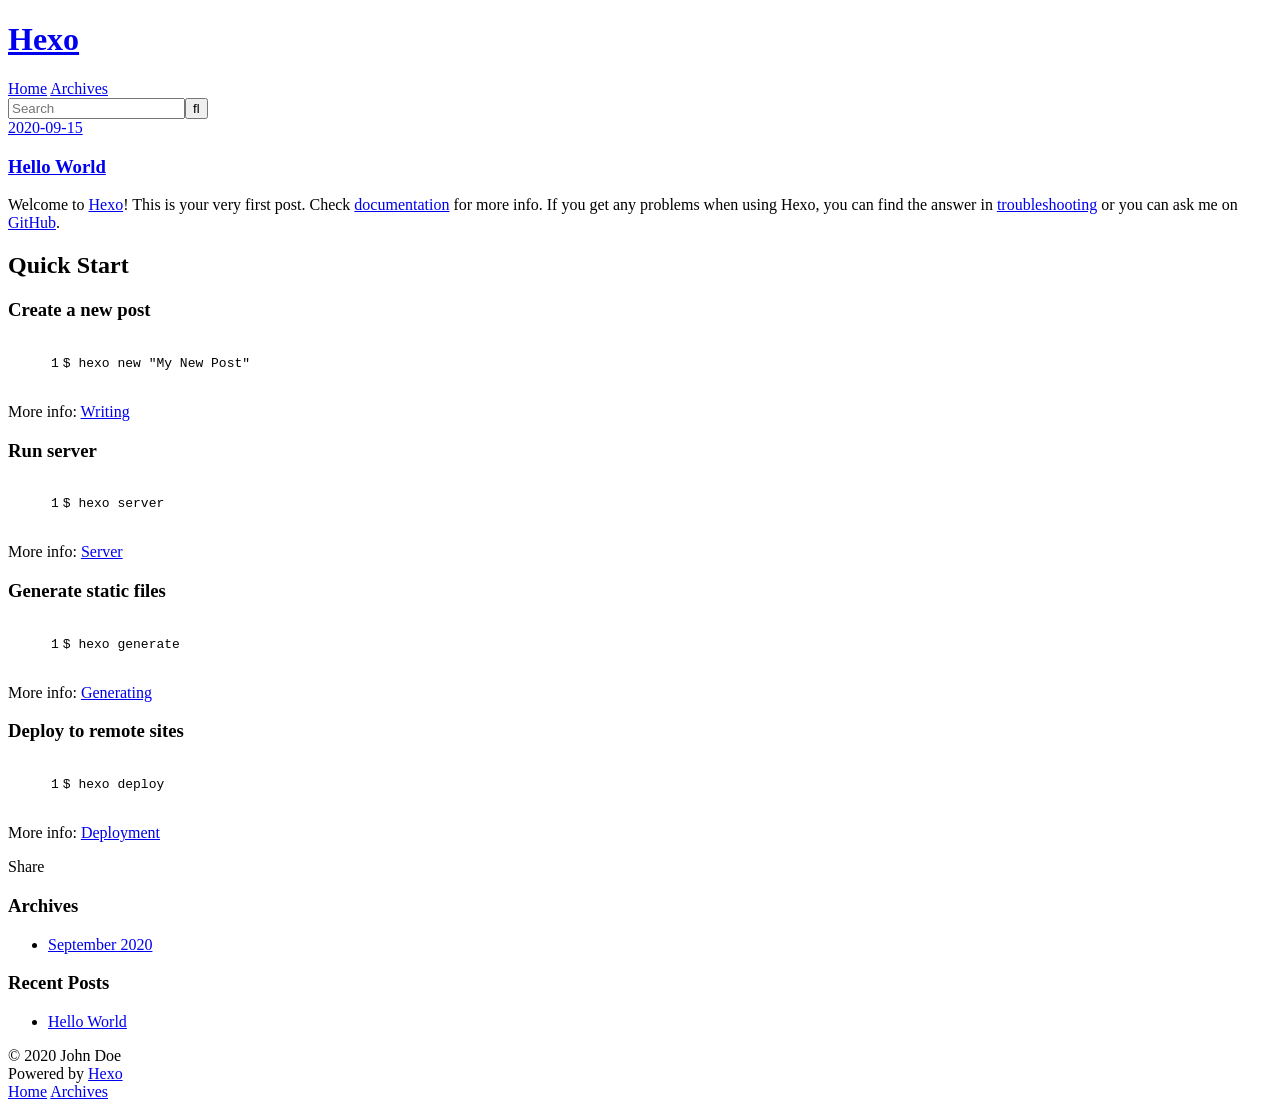
==== index.html @ fa1f3995 "Site updated: 2020-09-15 16:35:56" ====
<!DOCTYPE html>
<html>
<head>
  <meta charset="utf-8">
  

  
  <title>Hexo</title>
  <meta name="viewport" content="width=device-width, initial-scale=1, maximum-scale=1">
  <meta property="og:type" content="website">
<meta property="og:title" content="Hexo">
<meta property="og:url" content="http://example.com/index.html">
<meta property="og:site_name" content="Hexo">
<meta property="og:locale" content="en_US">
<meta property="article:author" content="John Doe">
<meta name="twitter:card" content="summary">
  
    <link rel="alternate" href="/atom.xml" title="Hexo" type="application/atom+xml">
  
  
    <link rel="icon" href="/favicon.png">
  
  
    <link href="//fonts.googleapis.com/css?family=Source+Code+Pro" rel="stylesheet" type="text/css">
  
  
<link rel="stylesheet" href="/css/style.css">

<meta name="generator" content="Hexo 5.1.1"></head>

<body>
  <div id="container">
    <div id="wrap">
      <header id="header">
  <div id="banner"></div>
  <div id="header-outer" class="outer">
    <div id="header-title" class="inner">
      <h1 id="logo-wrap">
        <a href="/" id="logo">Hexo</a>
      </h1>
      
    </div>
    <div id="header-inner" class="inner">
      <nav id="main-nav">
        <a id="main-nav-toggle" class="nav-icon"></a>
        
          <a class="main-nav-link" href="/">Home</a>
        
          <a class="main-nav-link" href="/archives">Archives</a>
        
      </nav>
      <nav id="sub-nav">
        
          <a id="nav-rss-link" class="nav-icon" href="/atom.xml" title="RSS Feed"></a>
        
        <a id="nav-search-btn" class="nav-icon" title="Search"></a>
      </nav>
      <div id="search-form-wrap">
        <form action="//google.com/search" method="get" accept-charset="UTF-8" class="search-form"><input type="search" name="q" class="search-form-input" placeholder="Search"><button type="submit" class="search-form-submit">&#xF002;</button><input type="hidden" name="sitesearch" value="http://example.com"></form>
      </div>
    </div>
  </div>
</header>
      <div class="outer">
        <section id="main">
  
    <article id="post-hello-world" class="article article-type-post" itemscope itemprop="blogPost">
  <div class="article-meta">
    <a href="/2020/09/15/hello-world/" class="article-date">
  <time datetime="2020-09-15T08:16:08.297Z" itemprop="datePublished">2020-09-15</time>
</a>
    
  </div>
  <div class="article-inner">
    
    
      <header class="article-header">
        
  
    <h1 itemprop="name">
      <a class="article-title" href="/2020/09/15/hello-world/">Hello World</a>
    </h1>
  

      </header>
    
    <div class="article-entry" itemprop="articleBody">
      
        <p>Welcome to <a target="_blank" rel="noopener" href="https://hexo.io/">Hexo</a>! This is your very first post. Check <a target="_blank" rel="noopener" href="https://hexo.io/docs/">documentation</a> for more info. If you get any problems when using Hexo, you can find the answer in <a target="_blank" rel="noopener" href="https://hexo.io/docs/troubleshooting.html">troubleshooting</a> or you can ask me on <a target="_blank" rel="noopener" href="https://github.com/hexojs/hexo/issues">GitHub</a>.</p>
<h2 id="Quick-Start"><a href="#Quick-Start" class="headerlink" title="Quick Start"></a>Quick Start</h2><h3 id="Create-a-new-post"><a href="#Create-a-new-post" class="headerlink" title="Create a new post"></a>Create a new post</h3><figure class="highlight bash"><table><tr><td class="gutter"><pre><span class="line">1</span><br></pre></td><td class="code"><pre><span class="line">$ hexo new <span class="string">&quot;My New Post&quot;</span></span><br></pre></td></tr></table></figure>

<p>More info: <a target="_blank" rel="noopener" href="https://hexo.io/docs/writing.html">Writing</a></p>
<h3 id="Run-server"><a href="#Run-server" class="headerlink" title="Run server"></a>Run server</h3><figure class="highlight bash"><table><tr><td class="gutter"><pre><span class="line">1</span><br></pre></td><td class="code"><pre><span class="line">$ hexo server</span><br></pre></td></tr></table></figure>

<p>More info: <a target="_blank" rel="noopener" href="https://hexo.io/docs/server.html">Server</a></p>
<h3 id="Generate-static-files"><a href="#Generate-static-files" class="headerlink" title="Generate static files"></a>Generate static files</h3><figure class="highlight bash"><table><tr><td class="gutter"><pre><span class="line">1</span><br></pre></td><td class="code"><pre><span class="line">$ hexo generate</span><br></pre></td></tr></table></figure>

<p>More info: <a target="_blank" rel="noopener" href="https://hexo.io/docs/generating.html">Generating</a></p>
<h3 id="Deploy-to-remote-sites"><a href="#Deploy-to-remote-sites" class="headerlink" title="Deploy to remote sites"></a>Deploy to remote sites</h3><figure class="highlight bash"><table><tr><td class="gutter"><pre><span class="line">1</span><br></pre></td><td class="code"><pre><span class="line">$ hexo deploy</span><br></pre></td></tr></table></figure>

<p>More info: <a target="_blank" rel="noopener" href="https://hexo.io/docs/one-command-deployment.html">Deployment</a></p>

      
    </div>
    <footer class="article-footer">
      <a data-url="http://example.com/2020/09/15/hello-world/" data-id="ckf3ot1bj0000tyfagwinfirf" class="article-share-link">Share</a>
      
      
    </footer>
  </div>
  
</article>


  


</section>
        
          <aside id="sidebar">
  
    

  
    

  
    
  
    
  <div class="widget-wrap">
    <h3 class="widget-title">Archives</h3>
    <div class="widget">
      <ul class="archive-list"><li class="archive-list-item"><a class="archive-list-link" href="/archives/2020/09/">September 2020</a></li></ul>
    </div>
  </div>


  
    
  <div class="widget-wrap">
    <h3 class="widget-title">Recent Posts</h3>
    <div class="widget">
      <ul>
        
          <li>
            <a href="/2020/09/15/hello-world/">Hello World</a>
          </li>
        
      </ul>
    </div>
  </div>

  
</aside>
        
      </div>
      <footer id="footer">
  
  <div class="outer">
    <div id="footer-info" class="inner">
      &copy; 2020 John Doe<br>
      Powered by <a href="http://hexo.io/" target="_blank">Hexo</a>
    </div>
  </div>
</footer>
    </div>
    <nav id="mobile-nav">
  
    <a href="/" class="mobile-nav-link">Home</a>
  
    <a href="/archives" class="mobile-nav-link">Archives</a>
  
</nav>
    

<script src="//ajax.googleapis.com/ajax/libs/jquery/2.0.3/jquery.min.js"></script>


  
<link rel="stylesheet" href="/fancybox/jquery.fancybox.css">

  
<script src="/fancybox/jquery.fancybox.pack.js"></script>




<script src="/js/script.js"></script>




  </div>
</body>
</html>
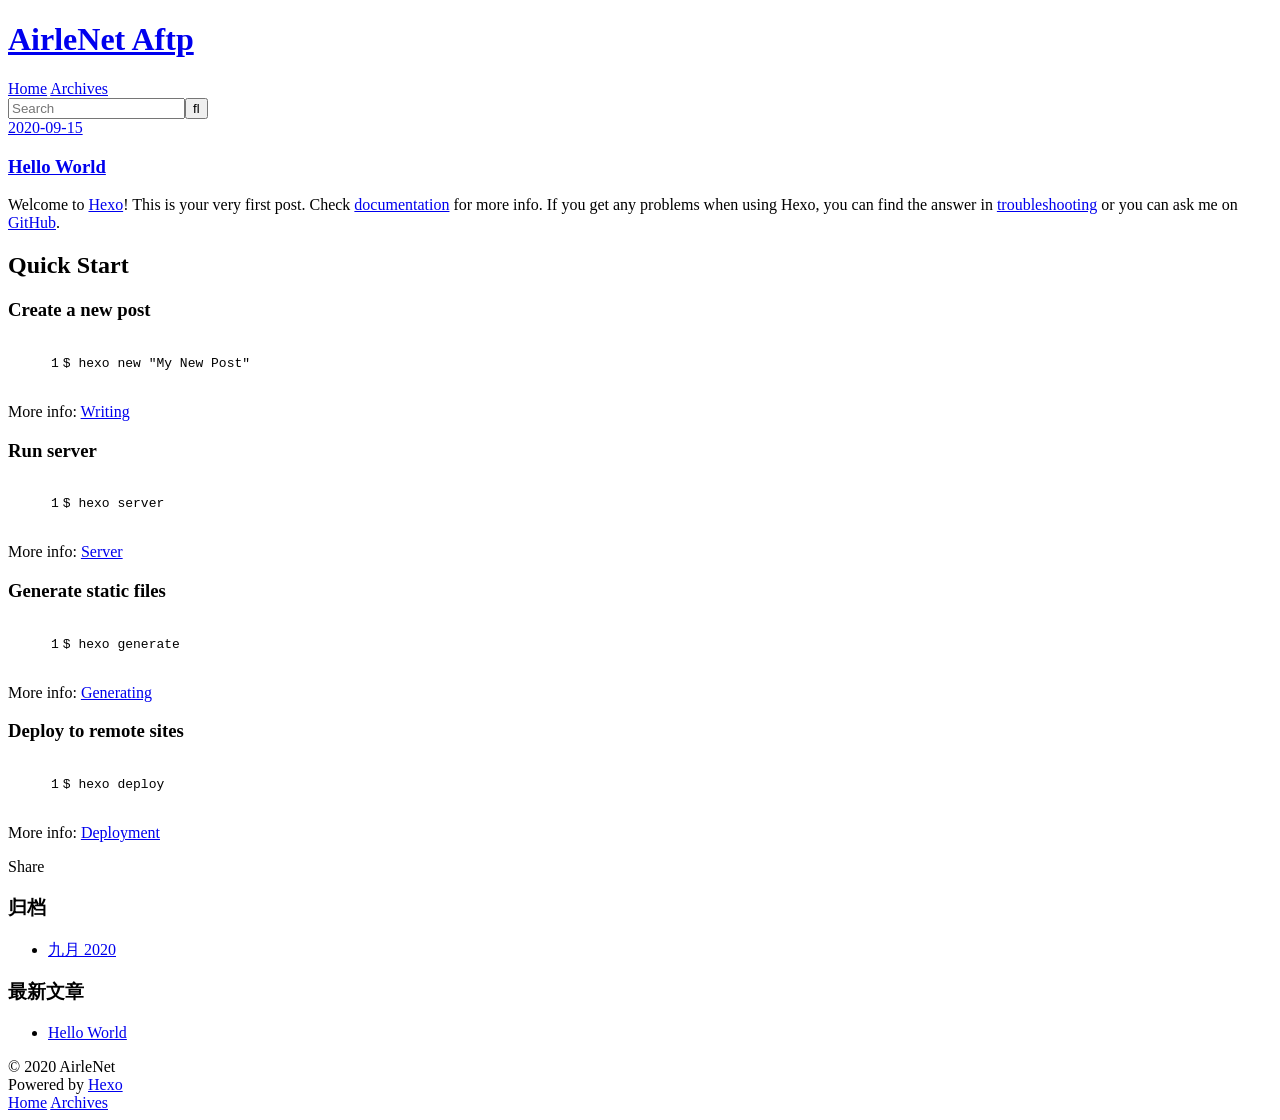
==== commit c903d185: "Site updated: 2020-09-16 16:53:44" ====
--- a/index.html
+++ b/index.html
@@ -5,17 +5,17 @@
   
 
   
-  <title>Hexo</title>
+  <title>AirleNet Aftp</title>
   <meta name="viewport" content="width=device-width, initial-scale=1, maximum-scale=1">
   <meta property="og:type" content="website">
-<meta property="og:title" content="Hexo">
+<meta property="og:title" content="AirleNet Aftp">
 <meta property="og:url" content="http://example.com/index.html">
-<meta property="og:site_name" content="Hexo">
-<meta property="og:locale" content="en_US">
-<meta property="article:author" content="John Doe">
+<meta property="og:site_name" content="AirleNet Aftp">
+<meta property="og:locale" content="zh_CN">
+<meta property="article:author" content="AirleNet">
 <meta name="twitter:card" content="summary">
   
-    <link rel="alternate" href="/atom.xml" title="Hexo" type="application/atom+xml">
+    <link rel="alternate" href="/atom.xml" title="AirleNet Aftp" type="application/atom+xml">
   
   
     <link rel="icon" href="/favicon.png">
@@ -36,7 +36,7 @@
   <div id="header-outer" class="outer">
     <div id="header-title" class="inner">
       <h1 id="logo-wrap">
-        <a href="/" id="logo">Hexo</a>
+        <a href="/" id="logo">AirleNet Aftp</a>
       </h1>
       
     </div>
@@ -53,7 +53,7 @@
         
           <a id="nav-rss-link" class="nav-icon" href="/atom.xml" title="RSS Feed"></a>
         
-        <a id="nav-search-btn" class="nav-icon" title="Search"></a>
+        <a id="nav-search-btn" class="nav-icon" title="搜索"></a>
       </nav>
       <div id="search-form-wrap">
         <form action="//google.com/search" method="get" accept-charset="UTF-8" class="search-form"><input type="search" name="q" class="search-form-input" placeholder="Search"><button type="submit" class="search-form-submit">&#xF002;</button><input type="hidden" name="sitesearch" value="http://example.com"></form>
@@ -129,9 +129,9 @@
   
     
   <div class="widget-wrap">
-    <h3 class="widget-title">Archives</h3>
+    <h3 class="widget-title">归档</h3>
     <div class="widget">
-      <ul class="archive-list"><li class="archive-list-item"><a class="archive-list-link" href="/archives/2020/09/">September 2020</a></li></ul>
+      <ul class="archive-list"><li class="archive-list-item"><a class="archive-list-link" href="/archives/2020/09/">九月 2020</a></li></ul>
     </div>
   </div>
 
@@ -139,7 +139,7 @@
   
     
   <div class="widget-wrap">
-    <h3 class="widget-title">Recent Posts</h3>
+    <h3 class="widget-title">最新文章</h3>
     <div class="widget">
       <ul>
         
@@ -159,7 +159,7 @@
   
   <div class="outer">
     <div id="footer-info" class="inner">
-      &copy; 2020 John Doe<br>
+      &copy; 2020 AirleNet<br>
       Powered by <a href="http://hexo.io/" target="_blank">Hexo</a>
     </div>
   </div>
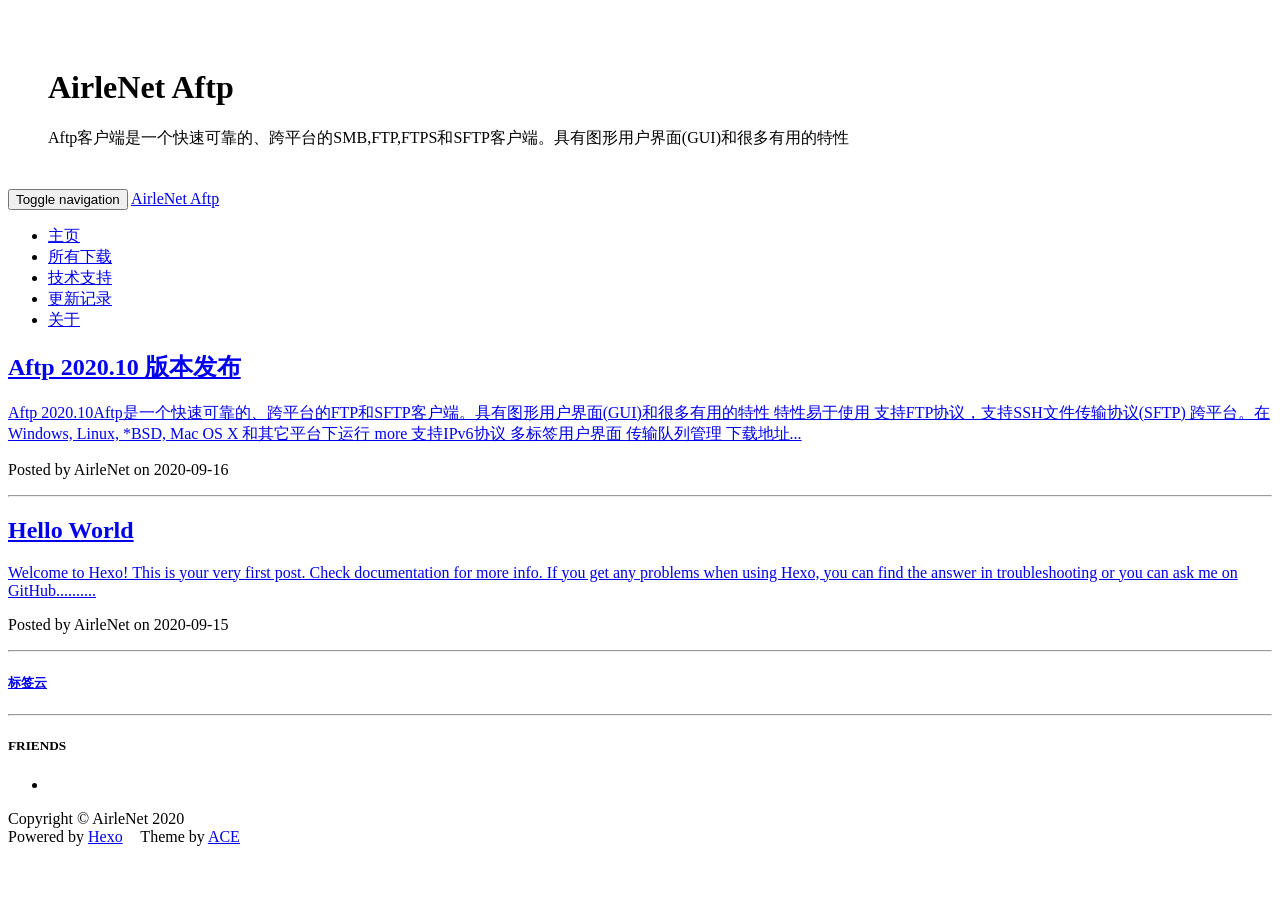
==== commit a03f68c8: "Site updated: 2020-09-16 17:21:27" ====
--- a/index.html
+++ b/index.html
@@ -1,196 +1,517 @@
 <!DOCTYPE html>
-<html>
+<html lang="en">
+
+<!-- Head tag -->
 <head>
-  <meta charset="utf-8">
+    <meta charset="utf-8">
+    <meta http-equiv="X-UA-Compatible" content="IE=edge">
+    <meta name="viewport" content="width=device-width, initial-scale=1">
+    <meta name="description" content="Aftp客户端是一个快速可靠的、跨平台的SMB,FTP,FTPS和SFTP客户端。具有图形用户界面(GUI)和很多有用的特性">
+    <meta name="keyword"  content="AirleNet Aftp">
+    <!--<base href="https://airlenet.github.io/Aftp/" />-->
+    <link rel="shortcut icon" href="/Aftp/img/favicon.ico">
+    <!-- Place this tag in your head or just before your close body tag. -->
+    <script async defer src="https://buttons.github.io/buttons.js"></script>
+    <title>
+        
+          AirleNet Aftp
+        
+    </title>
+
+    <link rel="canonical" href="https://airlenet.github.io/Aftp/">
+
+    <!-- Bootstrap Core CSS -->
+
+   
+<link rel="stylesheet" href="https://cdn.staticfile.org/twitter-bootstrap/3.4.1/css/bootstrap.min.css">
+
+
+    
+
+    <!-- Custom CSS --> 
+    
+<link rel="stylesheet" href="/Aftp/css/beantech.min.css">
+
+
+    
+<link rel="stylesheet" href="/Aftp/css/donate.css">
+
+	
+<link rel="stylesheet" href="/Aftp/css/w3.css">
+
+    <!-- Pygments Highlight CSS -->
+    
+<link rel="stylesheet" href="/Aftp/css/highlight.css">
+
+
+    
+<link rel="stylesheet" href="/Aftp/css/widget.css">
+
+
+    
+<link rel="stylesheet" href="/Aftp/css/rocket.css">
+
+
+    
+<link rel="stylesheet" href="/Aftp/css/signature.css">
+
+
+    
+<link rel="stylesheet" href="/Aftp/css/toc.css">
+
+
+    <!-- Custom Fonts -->
+    <!-- <link href="https://maxcdn.bootstrapcdn.com/font-awesome/4.3.0/css/font-awesome.min.css" rel="stylesheet" type="text/css"> -->
+    <!-- Hux change font-awesome CDN to qiniu -->
+    <link href="https://cdn.staticfile.org/font-awesome/4.5.0/css/font-awesome.min.css" rel="stylesheet" type="text/css">
+
+
+    <!-- Hux Delete, sad but pending in China
+    <link href='http://fonts.googleapis.com/css?family=Lora:400,700,400italic,700italic' rel='stylesheet' type='text/css'>
+    <link href='http://fonts.googleapis.com/css?family=Open+Sans:300italic,400italic,600italic,700italic,800italic,400,300,600,700,800' rel='stylesheet' type='text/
+    css'>
+    -->
+
+
+    <!-- HTML5 Shim and Respond.js IE8 support of HTML5 elements and media queries -->
+    <!-- WARNING: Respond.js doesn't work if you view the page via file:// -->
+    <!--[if lt IE 9]>
+        <script src="https://oss.maxcdn.com/libs/html5shiv/3.7.0/html5shiv.js"></script>
+        <script src="https://oss.maxcdn.com/libs/respond.js/1.4.2/respond.min.js"></script>
+    <![endif]-->
+	
+
+    <!-- ga & ba script hoook -->
+    <script></script>
+<meta name="generator" content="Hexo 5.1.1"><link rel="alternate" href="/Aftp/atom.xml" title="AirleNet Aftp" type="application/atom+xml">
+</head>
+
+
+<!-- hack iOS CSS :active style -->
+<body ontouchstart="">
+	<!-- Modified by Yu-Hsuan Yen -->
+<!-- Post Header -->
+<style type="text/css">
+    header.intro-header{
+    }
+   .post-heading{
+    padding:20px;
+    }
+  .person {
+    border: 10px solid transparent;
+    margin-bottom: 25px;
+    width: 80%;
+    height: 80%;
+    opacity: 0.7;
+  }
+  .person:hover {
+    border-color: #f1f1f1;
+  }
+
+</style>
+
+<header id="headerid" class="w3-indigo intro-header" style="position:relative;">
+    <!-- Signature -->
+	
+        <div class="container">
+            <div class=" row" >
+			
+			<canvas id="particles-js-canvas" style="position:absolute;z-index:1;top:0px;left:0px;" width="100%" height="50%"></canvas>
+			
+                <div class="col-lg-8 col-lg-offset-2 col-md-10 col-md-offset-1" style="z-index:2;">
+                
+				
+                    <div class="site-heading"  style="padding:40px">
+                        <h1>AirleNet Aftp</h1>
+                        <!--<hr class="small">-->
+                        <span class="subheading">Aftp客户端是一个快速可靠的、跨平台的SMB,FTP,FTPS和SFTP客户端。具有图形用户界面(GUI)和很多有用的特性</span>
+                    </div>
+                
+                
+                </div>
+            </div>
+        </div>
   
-
-  
-  <title>AirleNet Aftp</title>
-  <meta name="viewport" content="width=device-width, initial-scale=1, maximum-scale=1">
-  <meta property="og:type" content="website">
-<meta property="og:title" content="AirleNet Aftp">
-<meta property="og:url" content="http://example.com/index.html">
-<meta property="og:site_name" content="AirleNet Aftp">
-<meta property="og:locale" content="zh_CN">
-<meta property="article:author" content="AirleNet">
-<meta name="twitter:card" content="summary">
-  
-    <link rel="alternate" href="/atom.xml" title="AirleNet Aftp" type="application/atom+xml">
-  
-  
-    <link rel="icon" href="/favicon.png">
-  
-  
-    <link href="//fonts.googleapis.com/css?family=Source+Code+Pro" rel="stylesheet" type="text/css">
-  
-  
-<link rel="stylesheet" href="/css/style.css">
-
-<meta name="generator" content="Hexo 5.1.1"></head>
-
-<body>
-  <div id="container">
-    <div id="wrap">
-      <header id="header">
-  <div id="banner"></div>
-  <div id="header-outer" class="outer">
-    <div id="header-title" class="inner">
-      <h1 id="logo-wrap">
-        <a href="/" id="logo">AirleNet Aftp</a>
-      </h1>
-      
+</header>
+
+	
+    <!-- Navigation -->
+<nav class="navbar navbar-default navbar-custom navbar-fixed-top">
+    <div class="container-fluid">
+        <!-- Brand and toggle get grouped for better mobile display -->
+        <div class="navbar-header page-scroll">
+            <button type="button" class="navbar-toggle">
+                <span class="sr-only">Toggle navigation</span>
+                <span class="icon-bar"></span>
+                <span class="icon-bar"></span>
+                <span class="icon-bar"></span>
+            </button>
+            <a class="navbar-brand" href="/Aftp/">AirleNet Aftp</a>
+        </div>
+
+        <!-- Collect the nav links, forms, and other content for toggling -->
+        <!-- Known Issue, found by Hux:
+            <nav>'s height woule be hold on by its content.
+            so, when navbar scale out, the <nav> will cover tags.
+            also mask any touch event of tags, unfortunately.
+        -->
+        <div id="huxblog_navbar">
+            <div class="navbar-collapse">
+                <ul class="nav navbar-nav navbar-right">
+                    <li>
+                        <a  href="/Aftp/">主页</a>
+                    </li>
+		    
+                    
+
+                        
+                        <li>
+           
+                            <a  href="/Aftp/downloads">所有下载</a>
+                           
+                        </li>
+                        
+                    
+
+                        
+                        <li>
+           
+                            <a  href="/Aftp/support">技术支持</a>
+                           
+                        </li>
+                        
+                    
+
+                        
+                        <li>
+           
+                            <a  href="/Aftp/changelog">更新记录</a>
+                           
+                        </li>
+                        
+                    
+
+                        
+                        <li>
+           
+                            <a  href="/Aftp/about">关于</a>
+                           
+                        </li>
+                        
+                    
+                    
+                </ul>
+            </div>
+        </div>
+        <!-- /.navbar-collapse -->
     </div>
-    <div id="header-inner" class="inner">
-      <nav id="main-nav">
-        <a id="main-nav-toggle" class="nav-icon"></a>
+    <!-- /.container -->
+</nav>
+<script>
+    // Drop Bootstarp low-performance Navbar
+    // Use customize navbar with high-quality material design animation
+    // in high-perf jank-free CSS3 implementation
+    var $body   = document.body;
+    var $toggle = document.querySelector('.navbar-toggle');
+    var $navbar = document.querySelector('#huxblog_navbar');
+    var $collapse = document.querySelector('.navbar-collapse');
+
+    $toggle.addEventListener('click', handleMagic)
+    function handleMagic(e){
+        if ($navbar.className.indexOf('in') > 0) {
+        // CLOSE
+            $navbar.className = " ";
+            // wait until animation end.
+            setTimeout(function(){
+                // prevent frequently toggle
+                if($navbar.className.indexOf('in') < 0) {
+                    $collapse.style.height = "0px"
+                }
+            },400)
+        }else{
+        // OPEN
+            $collapse.style.height = "auto"
+            $navbar.className += " in";
+        }
+    }
+</script>
+
+
+    <!-- Main Content -->
+    <!-- Main Content -->
+<div class="container">
+    <div class="row">
         
-          <a class="main-nav-link" href="/">Home</a>
+<!-- NO SIDEBAR -->
+    <!-- Post Container -->
+            <div class="col-lg-8 col-lg-offset-2 col-md-10 col-md-offset-1 post-container">
+	        
+		<!-- Main Content -->
+
+
+
+
+<div class="w3-row-padding">
+	<a href="/Aftp/2020/09/16/release-aftp-2020-10/">
+        <h2 class="post-title">
+            Aftp 2020.10 版本发布
+        </h2>
+        <h3 class="post-subtitle">
+            
+        </h3>
+	</a>
+
+<div>
+
+    <a href="/Aftp/2020/09/16/release-aftp-2020-10/">
+
+        <div class="post-content-preview">
+            Aftp 2020.10Aftp是一个快速可靠的、跨平台的FTP和SFTP客户端。具有图形用户界面(GUI)和很多有用的特性
+特性易于使用
+支持FTP协议，支持SSH文件传输协议(SFTP)
+跨平台。在 Windows, Linux, *BSD, Mac OS X 和其它平台下运行 more
+支持IPv6协议
+多标签用户界面
+传输队列管理
+下载地址...
+        </div>
+    </a>
+    
+        <p class="post-meta">
+            Posted by AirleNet on
+            2020-09-16
+        </p>
+    
+
+</div>
+</div>
+<hr>
+
+
+<div class="w3-row-padding">
+	<a href="/Aftp/2020/09/15/hello-world/">
+        <h2 class="post-title">
+            Hello World
+        </h2>
+        <h3 class="post-subtitle">
+            
+        </h3>
+	</a>
+
+<div>
+
+    <a href="/Aftp/2020/09/15/hello-world/">
+
+        <div class="post-content-preview">
+            Welcome to Hexo! This is your very first post. Check documentation for more info. If you get any problems when using Hexo, you can find the answer in troubleshooting or you can ask me on GitHub..........
+        </div>
+    </a>
+    
+        <p class="post-meta">
+            Posted by AirleNet on
+            2020-09-15
+        </p>
+    
+
+</div>
+</div>
+<hr>
+
+
+
+<!-- Pager -->
+
+<ul class="pager">
+    
+    
+</ul>
+
+
+                
+            </div>
+    <!-- Sidebar Container -->
+            <div class="
+                col-lg-8 col-lg-offset-2
+                col-md-10 col-md-offset-1
+                sidebar-container">
+
+                <!-- Featured Tags -->
+                
+                <section>
+                    <!-- no hr -->
+                    <h5><a href="/Aftp/tags/">标签云</a></h5>
+                    <div class="tags">
+                        
+                    </div>
+                </section>
+                
+
+
+                <!-- Friends Blog -->
+                
+                <hr>
+                <h5>FRIENDS</h5>
+                <ul class="list-inline">
+
+                    
+                </ul>
+                
+            </div>
         
-          <a class="main-nav-link" href="/archives">Archives</a>
-        
-      </nav>
-      <nav id="sub-nav">
-        
-          <a id="nav-rss-link" class="nav-icon" href="/atom.xml" title="RSS Feed"></a>
-        
-        <a id="nav-search-btn" class="nav-icon" title="搜索"></a>
-      </nav>
-      <div id="search-form-wrap">
-        <form action="//google.com/search" method="get" accept-charset="UTF-8" class="search-form"><input type="search" name="q" class="search-form-input" placeholder="Search"><button type="submit" class="search-form-submit">&#xF002;</button><input type="hidden" name="sitesearch" value="http://example.com"></form>
-      </div>
     </div>
-  </div>
-</header>
-      <div class="outer">
-        <section id="main">
-  
-    <article id="post-hello-world" class="article article-type-post" itemscope itemprop="blogPost">
-  <div class="article-meta">
-    <a href="/2020/09/15/hello-world/" class="article-date">
-  <time datetime="2020-09-15T08:16:08.297Z" itemprop="datePublished">2020-09-15</time>
-</a>
-    
-  </div>
-  <div class="article-inner">
-    
-    
-      <header class="article-header">
-        
-  
-    <h1 itemprop="name">
-      <a class="article-title" href="/2020/09/15/hello-world/">Hello World</a>
-    </h1>
-  
-
-      </header>
-    
-    <div class="article-entry" itemprop="articleBody">
-      
-        <p>Welcome to <a target="_blank" rel="noopener" href="https://hexo.io/">Hexo</a>! This is your very first post. Check <a target="_blank" rel="noopener" href="https://hexo.io/docs/">documentation</a> for more info. If you get any problems when using Hexo, you can find the answer in <a target="_blank" rel="noopener" href="https://hexo.io/docs/troubleshooting.html">troubleshooting</a> or you can ask me on <a target="_blank" rel="noopener" href="https://github.com/hexojs/hexo/issues">GitHub</a>.</p>
-<h2 id="Quick-Start"><a href="#Quick-Start" class="headerlink" title="Quick Start"></a>Quick Start</h2><h3 id="Create-a-new-post"><a href="#Create-a-new-post" class="headerlink" title="Create a new post"></a>Create a new post</h3><figure class="highlight bash"><table><tr><td class="gutter"><pre><span class="line">1</span><br></pre></td><td class="code"><pre><span class="line">$ hexo new <span class="string">&quot;My New Post&quot;</span></span><br></pre></td></tr></table></figure>
-
-<p>More info: <a target="_blank" rel="noopener" href="https://hexo.io/docs/writing.html">Writing</a></p>
-<h3 id="Run-server"><a href="#Run-server" class="headerlink" title="Run server"></a>Run server</h3><figure class="highlight bash"><table><tr><td class="gutter"><pre><span class="line">1</span><br></pre></td><td class="code"><pre><span class="line">$ hexo server</span><br></pre></td></tr></table></figure>
-
-<p>More info: <a target="_blank" rel="noopener" href="https://hexo.io/docs/server.html">Server</a></p>
-<h3 id="Generate-static-files"><a href="#Generate-static-files" class="headerlink" title="Generate static files"></a>Generate static files</h3><figure class="highlight bash"><table><tr><td class="gutter"><pre><span class="line">1</span><br></pre></td><td class="code"><pre><span class="line">$ hexo generate</span><br></pre></td></tr></table></figure>
-
-<p>More info: <a target="_blank" rel="noopener" href="https://hexo.io/docs/generating.html">Generating</a></p>
-<h3 id="Deploy-to-remote-sites"><a href="#Deploy-to-remote-sites" class="headerlink" title="Deploy to remote sites"></a>Deploy to remote sites</h3><figure class="highlight bash"><table><tr><td class="gutter"><pre><span class="line">1</span><br></pre></td><td class="code"><pre><span class="line">$ hexo deploy</span><br></pre></td></tr></table></figure>
-
-<p>More info: <a target="_blank" rel="noopener" href="https://hexo.io/docs/one-command-deployment.html">Deployment</a></p>
-
-      
+</div>
+
+
+    <!-- Footer -->
+    <!-- Footer -->
+<footer>
+    <div class="container">
+        <div class="row">
+            <div class="col-lg-8 col-lg-offset-2 col-md-10 col-md-offset-1">
+                <ul class="list-inline text-center">
+                
+                
+                
+
+                
+
+                
+
+                
+                    <li>
+                        <a target="_blank"  href="https://github.com/airlenet">
+                            <span class="fa-stack fa-lg">
+                                <i class="fa fa-circle fa-stack-2x"></i>
+                                <i class="fa fa-github fa-stack-1x fa-inverse"></i>
+                            </span>
+                        </a>
+                    </li>
+                
+
+                
+
+                </ul>
+                <p class="copyright text-muted">
+                    Copyright &copy; AirleNet 2020 
+                    <br>
+                    Powered by <a target="_blank" rel="noopener" href="http://www.hexo.io">Hexo</a> 
+                    <span style="display: inline-block; margin: 0 5px;">
+                        <i class="fa fa-heart"></i>
+                    </span> 
+                    Theme by <a target="_blank" rel="noopener" href="https://github.com/kinggozhang/hexo-theme-ace">ACE</a> 
+					
+					
+					<i class="fa fa-eye" id="leancounter"></i>
+					
+                </p>
+            </div>
+        </div>
     </div>
-    <footer class="article-footer">
-      <a data-url="http://example.com/2020/09/15/hello-world/" data-id="ckf3ot1bj0000tyfagwinfirf" class="article-share-link">Share</a>
-      
-      
-    </footer>
-  </div>
-  
-</article>
-
-
-  
-
-
-</section>
-        
-          <aside id="sidebar">
-  
-    
-
-  
-    
-
-  
-    
-  
-    
-  <div class="widget-wrap">
-    <h3 class="widget-title">归档</h3>
-    <div class="widget">
-      <ul class="archive-list"><li class="archive-list-item"><a class="archive-list-link" href="/archives/2020/09/">九月 2020</a></li></ul>
-    </div>
-  </div>
-
-
-  
-    
-  <div class="widget-wrap">
-    <h3 class="widget-title">最新文章</h3>
-    <div class="widget">
-      <ul>
-        
-          <li>
-            <a href="/2020/09/15/hello-world/">Hello World</a>
-          </li>
-        
-      </ul>
-    </div>
-  </div>
-
-  
-</aside>
-        
-      </div>
-      <footer id="footer">
-  
-  <div class="outer">
-    <div id="footer-info" class="inner">
-      &copy; 2020 AirleNet<br>
-      Powered by <a href="http://hexo.io/" target="_blank">Hexo</a>
-    </div>
-  </div>
 </footer>
-    </div>
-    <nav id="mobile-nav">
-  
-    <a href="/" class="mobile-nav-link">Home</a>
-  
-    <a href="/archives" class="mobile-nav-link">Archives</a>
-  
-</nav>
-    
-
-<script src="//ajax.googleapis.com/ajax/libs/jquery/2.0.3/jquery.min.js"></script>
-
-
-  
-<link rel="stylesheet" href="/fancybox/jquery.fancybox.css">
-
-  
-<script src="/fancybox/jquery.fancybox.pack.js"></script>
-
-
-
-
-<script src="/js/script.js"></script>
-
-
-
-
-  </div>
+
+<!-- jQuery -->
+
+   
+<script src="https://cdn.bootcdn.net/ajax/libs/jquery/2.0.3/jquery.min.js"></script>
+
+
+
+
+<!-- Bootstrap Core JavaScript -->
+
+   
+<script src="https://cdn.staticfile.org/twitter-bootstrap/3.4.1/js/bootstrap.min.js"></script>
+
+
+
+<!-- Custom Theme JavaScript -->
+
+<script src="/Aftp/js/hux-blog.min.js"></script>
+
+
+
+	
+<script src="/Aftp/js/particles.js"></script>
+
+	
+<script src="/Aftp/js/particles_config.js"></script>
+
+
+
+
+<!-- async load function -->
+<script>
+    function async(u, c) {
+      var d = document, t = 'script',
+          o = d.createElement(t),
+          s = d.getElementsByTagName(t)[0];
+      o.src = u;
+      if (c) { o.addEventListener('load', function (e) { c(null, e); }, false); }
+      s.parentNode.insertBefore(o, s);
+    }
+</script>
+
+<!-- 
+     Because of the native support for backtick-style fenced code blocks 
+     right within the Markdown is landed in Github Pages, 
+     From V1.6, There is no need for Highlight.js, 
+     so Huxblog drops it officially.
+
+     - https://github.com/blog/2100-github-pages-now-faster-and-simpler-with-jekyll-3-0  
+     - https://help.github.com/articles/creating-and-highlighting-code-blocks/    
+-->
+<!--
+    <script>
+        async("http://cdn.bootcss.com/highlight.js/8.6/highlight.min.js", function(){
+            hljs.initHighlightingOnLoad();
+        })
+    </script>
+    <link href="http://cdn.bootcss.com/highlight.js/8.6/styles/github.min.css" rel="stylesheet">
+-->
+
+
+<!-- jquery.tagcloud.js -->
+<script>
+    // only load tagcloud.js in tag.html
+    if($('#tag_cloud').length !== 0){
+        async("https://airlenet.github.io/index.html/Aftp/js/jquery.tagcloud.js",function(){
+            $.fn.tagcloud.defaults = {
+                //size: {start: 1, end: 1, unit: 'em'},
+                color: {start: '#bbbbee', end: '#0085a1'},
+            };
+            $('#tag_cloud a').tagcloud();
+        })
+    }
+</script>
+
+<!--fastClick.js -->
+<script>
+    async("https://cdn.bootcss.com/fastclick/1.0.6/fastclick.min.js", function(){
+        var $nav = document.querySelector("nav");
+        if($nav) FastClick.attach($nav);
+    })
+</script>
+
+
+<!-- Google Analytics -->
+
+
+
+
+<!-- Baidu Tongji -->
+
+
+
+
+
+
+	<a id="rocket" href="#top" class=""></a>
+	<script type="text/javascript" src="/js/totop.js?v=1.0.0" async=""></script>
+    <script type="text/javascript" src="/js/toc.js?v=1.0.0" async=""></script>
+<!-- Image to hack wechat -->
+<img src="https://airlenet.github.io/Aftp/img/icon_wechat.png" width="0" height="0" />
+<!-- Migrate from head to bottom, no longer block render and still work -->
+
 </body>
-</html>+
+</html>
